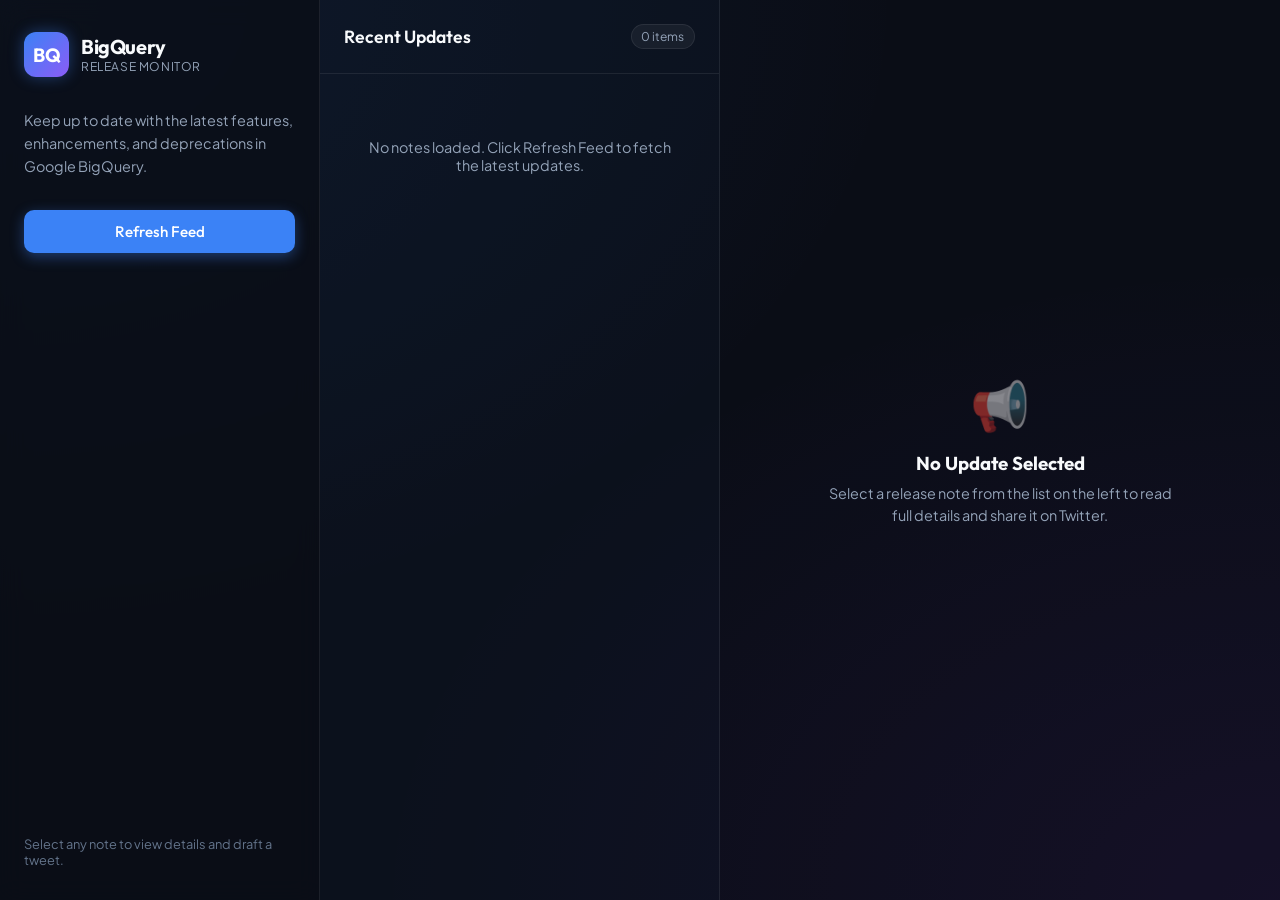
==== templates/index.html @ 55e47dca "Initial commit - BigQuery Release Notes Web Application with modern dashboard and Twitter sharing in" ====
<!DOCTYPE html>
<html lang="en">
<head>
    <meta charset="UTF-8">
    <meta name="viewport" content="width=device-width, initial-scale=1.0">
    <title>BigQuery Release Notes Reader & Tweet Generator</title>
    <meta name="description" content="Track Google Cloud BigQuery release notes and updates instantly. Read official release details and easily share updates on Twitter.">
    <meta name="keywords" content="BigQuery, Google Cloud, Release Notes, BigQuery Updates, RSS Feed Reader, Tweet Updates">
    <!-- Google Fonts -->
    <link rel="preconnect" href="https://fonts.googleapis.com">
    <link rel="preconnect" href="https://fonts.gstatic.com" crossorigin>
    <link href="https://fonts.googleapis.com/css2?family=Outfit:wght@300;400;500;600;700&family=Plus+Jakarta+Sans:wght@300;400;500;600;700&display=swap" rel="stylesheet">
    <link rel="icon" type="image/jpeg" href="/static/images/favicon.jpg">
    <link rel="stylesheet" href="/static/style.css">
</head>
<body>
    <div class="app-container">
        <!-- Sidebar / Header -->
        <header class="app-header">
            <div class="logo-area">
                <div class="logo-icon">BQ</div>
                <div class="logo-text">
                    <h1>BigQuery</h1>
                    <p>Release Monitor</p>
                </div>
            </div>
            <p class="feed-description">
                Keep up to date with the latest features, enhancements, and deprecations in Google BigQuery.
            </p>
            <div class="actions">
                <button id="refresh-btn" class="btn btn-primary">
                    <span class="btn-text">Refresh Feed</span>
                    <span class="spinner" id="refresh-spinner"></span>
                </button>
            </div>
            <div class="footer-note">
                <p>Select any note to view details and draft a tweet.</p>
            </div>
        </header>

        <!-- Main Content Area -->
        <main class="app-main">
            <!-- Feed Feed List -->
            <section class="notes-feed">
                <div class="section-header">
                    <h2>Recent Updates</h2>
                    <span class="badge" id="notes-count">0 items</span>
                </div>
                <div class="feed-list" id="feed-list">
                    <!-- Dynamic Notes will go here -->
                    <div class="empty-state">
                        <p>No notes loaded. Click Refresh Feed to fetch the latest updates.</p>
                    </div>
                </div>
            </section>

            <!-- Details & Share View -->
            <section class="note-viewer">
                <div id="viewer-empty" class="viewer-empty">
                    <div class="empty-icon">📢</div>
                    <h3>No Update Selected</h3>
                    <p>Select a release note from the list on the left to read full details and share it on Twitter.</p>
                </div>
                <div id="viewer-content" class="viewer-content hidden">
                    <article class="note-article">
                        <div class="note-meta">
                            <span class="note-date" id="view-date">Date</span>
                        </div>
                        <h2 class="note-title" id="view-title">Title of the selected release note</h2>
                        <hr class="divider">
                        <div class="note-body" id="view-body">
                            <!-- HTML content goes here -->
                        </div>
                    </article>
                    <div class="share-card">
                        <h3>Share this Update</h3>
                        <p>Draft a Tweet with a summary of this release note:</p>
                        <textarea id="tweet-box" class="tweet-box" rows="4"></textarea>
                        <div class="tweet-footer">
                            <span class="char-count" id="char-count">0 / 280</span>
                            <button id="tweet-btn" class="btn btn-tweet">
                                <svg class="twitter-icon" viewBox="0 0 24 24" width="20" height="20">
                                    <path fill="currentColor" d="M18.244 2.25h3.308l-7.227 8.26 8.502 11.24H16.17l-5.214-6.817L4.99 21.75H1.68l7.73-8.835L1.254 2.25H8.08l4.713 6.231zm-1.161 17.52h1.833L7.084 4.126H5.117z"/>
                                </svg>
                                Tweet This
                            </button>
                        </div>
                    </div>
                </div>
            </section>
        </main>
    </div>
    
    <script src="/static/app.js"></script>
</body>
</html>
---- static/style.css ----
/* CSS Variable Design System */
:root {
    --bg-primary: #0a0e17;
    --bg-secondary: rgba(20, 26, 42, 0.65);
    --bg-card: rgba(30, 41, 59, 0.45);
    --bg-card-hover: rgba(30, 41, 59, 0.7);
    --bg-card-selected: rgba(59, 130, 246, 0.15);
    --border-color: rgba(255, 255, 255, 0.08);
    --border-active: rgba(59, 130, 246, 0.5);
    
    --text-primary: #f8fafc;
    --text-secondary: #94a3b8;
    --text-muted: #64748b;
    
    --primary: #3b82f6;
    --primary-hover: #2563eb;
    --primary-glow: rgba(59, 130, 246, 0.4);
    
    --twitter-color: #1d9bf0;
    --twitter-hover: #1a8cd8;
    
    --font-heading: 'Outfit', sans-serif;
    --font-body: 'Plus Jakarta Sans', sans-serif;
    
    --shadow-sm: 0 1px 2px 0 rgba(0, 0, 0, 0.05);
    --shadow-md: 0 4px 6px -1px rgba(0, 0, 0, 0.1), 0 2px 4px -1px rgba(0, 0, 0, 0.06);
    --shadow-lg: 0 10px 15px -3px rgba(0, 0, 0, 0.1), 0 4px 6px -2px rgba(0, 0, 0, 0.05);
    
    --transition-fast: 0.15s ease;
    --transition-normal: 0.25s ease;
}

* {
    box-sizing: border-box;
    margin: 0;
    padding: 0;
}

body {
    background-color: var(--bg-primary);
    color: var(--text-primary);
    font-family: var(--font-body);
    min-height: 100vh;
    overflow-x: hidden;
    background-image: 
        radial-gradient(at 0% 0%, rgba(59, 130, 246, 0.1) 0px, transparent 50%),
        radial-gradient(at 100% 100%, rgba(147, 51, 234, 0.1) 0px, transparent 50%);
}

/* Layout */
.app-container {
    display: grid;
    grid-template-columns: 320px 1fr;
    height: 100vh;
    overflow: hidden;
}

/* Header & Sidebar */
.app-header {
    background: rgba(10, 14, 23, 0.8);
    backdrop-filter: blur(12px);
    -webkit-backdrop-filter: blur(12px);
    border-right: 1px solid var(--border-color);
    padding: 2rem 1.5rem;
    display: flex;
    flex-direction: column;
    gap: 2rem;
    position: sticky;
    top: 0;
    height: 100vh;
}

.logo-area {
    display: flex;
    align-items: center;
    gap: 0.75rem;
}

.logo-icon {
    background: linear-gradient(135deg, var(--primary), #8b5cf6);
    color: white;
    font-weight: 700;
    font-family: var(--font-heading);
    font-size: 1.2rem;
    width: 45px;
    height: 45px;
    border-radius: 12px;
    display: flex;
    align-items: center;
    justify-content: center;
    box-shadow: 0 0 15px var(--primary-glow);
}

.logo-text h1 {
    font-family: var(--font-heading);
    font-size: 1.25rem;
    font-weight: 700;
    letter-spacing: -0.02em;
    line-height: 1.2;
}

.logo-text p {
    font-size: 0.75rem;
    color: var(--text-secondary);
    text-transform: uppercase;
    letter-spacing: 0.05em;
}

.feed-description {
    font-size: 0.9rem;
    color: var(--text-secondary);
    line-height: 1.6;
}

.footer-note {
    margin-top: auto;
    font-size: 0.8rem;
    color: var(--text-muted);
}

/* Main Workspace */
.app-main {
    display: grid;
    grid-template-columns: 400px 1fr;
    height: 100vh;
}

/* Notes Feed Column */
.notes-feed {
    border-right: 1px solid var(--border-color);
    display: flex;
    flex-direction: column;
    height: 100vh;
    background: rgba(15, 23, 42, 0.3);
}

.section-header {
    padding: 1.5rem;
    border-bottom: 1px solid var(--border-color);
    display: flex;
    justify-content: space-between;
    align-items: center;
}

.section-header h2 {
    font-family: var(--font-heading);
    font-size: 1.1rem;
    font-weight: 600;
}

.badge {
    background: rgba(255, 255, 255, 0.05);
    border: 1px solid var(--border-color);
    padding: 0.25rem 0.6rem;
    border-radius: 9999px;
    font-size: 0.75rem;
    color: var(--text-secondary);
}

.feed-list {
    flex: 1;
    overflow-y: auto;
    max-height: calc(100vh - 80px);
    padding: 1rem;
    display: flex;
    flex-direction: column;
    gap: 0.75rem;
}

/* Scrollbar styling */
.feed-list::-webkit-scrollbar,
.note-body::-webkit-scrollbar {
    width: 6px;
}

.feed-list::-webkit-scrollbar-track,
.note-body::-webkit-scrollbar-track {
    background: transparent;
}

.feed-list::-webkit-scrollbar-thumb,
.note-body::-webkit-scrollbar-thumb {
    background: rgba(255, 255, 255, 0.1);
    border-radius: 3px;
}

.feed-list::-webkit-scrollbar-thumb:hover,
.note-body::-webkit-scrollbar-thumb:hover {
    background: rgba(255, 255, 255, 0.2);
}

/* Cards (Release Note Items) */
.note-card {
    background: var(--bg-card);
    border: 1px solid var(--border-color);
    border-radius: 12px;
    padding: 1rem;
    cursor: pointer;
    transition: all var(--transition-fast);
}

.note-card:hover {
    background: var(--bg-card-hover);
    transform: translateY(-2px);
    border-color: rgba(255, 255, 255, 0.15);
}

.note-card.selected {
    background: var(--bg-card-selected);
    border-color: var(--border-active);
    box-shadow: 0 0 15px rgba(59, 130, 246, 0.1);
}

.card-meta {
    font-size: 0.75rem;
    color: var(--text-muted);
    margin-bottom: 0.5rem;
}

.card-title {
    font-size: 0.95rem;
    font-weight: 600;
    line-height: 1.4;
    color: var(--text-primary);
    display: -webkit-box;
    -webkit-line-clamp: 2;
    -webkit-box-orient: vertical;
    overflow: hidden;
}

.empty-state {
    text-align: center;
    padding: 3rem 1.5rem;
    color: var(--text-secondary);
    font-size: 0.9rem;
}

/* Buttons */
.btn {
    display: inline-flex;
    align-items: center;
    justify-content: center;
    gap: 0.5rem;
    padding: 0.75rem 1.5rem;
    border-radius: 10px;
    font-family: var(--font-heading);
    font-weight: 500;
    font-size: 0.95rem;
    cursor: pointer;
    transition: all var(--transition-fast);
    border: none;
    outline: none;
    width: 100%;
}

.btn-primary {
    background: var(--primary);
    color: white;
    box-shadow: 0 4px 14px var(--primary-glow);
}

.btn-primary:hover {
    background: var(--primary-hover);
    box-shadow: 0 6px 20px var(--primary-glow);
}

.btn-tweet {
    background: var(--twitter-color);
    color: white;
}

.btn-tweet:hover {
    background: var(--twitter-hover);
    box-shadow: 0 4px 12px rgba(29, 155, 240, 0.3);
}

/* Spinner */
.spinner {
    width: 18px;
    height: 18px;
    border: 2px solid rgba(255, 255, 255, 0.3);
    border-radius: 50%;
    border-top-color: white;
    animation: spin 0.8s linear infinite;
    display: none;
}

.spinner.active {
    display: inline-block;
}

@keyframes spin {
    to { transform: rotate(360deg); }
}

/* Note Viewer Panel */
.note-viewer {
    padding: 2.5rem;
    display: flex;
    flex-direction: column;
    overflow-y: auto;
    background: rgba(10, 14, 23, 0.2);
}

.viewer-empty {
    display: flex;
    flex-direction: column;
    align-items: center;
    justify-content: center;
    margin: auto;
    text-align: center;
    max-width: 360px;
}

.empty-icon {
    font-size: 3rem;
    margin-bottom: 1rem;
    opacity: 0.5;
}

.viewer-empty h3 {
    font-family: var(--font-heading);
    margin-bottom: 0.5rem;
}

.viewer-empty p {
    color: var(--text-secondary);
    font-size: 0.9rem;
    line-height: 1.5;
}

.viewer-content {
    display: flex;
    flex-direction: column;
    gap: 2rem;
    height: 100%;
}

.viewer-content.hidden {
    display: none;
}

.note-article {
    background: rgba(30, 41, 59, 0.2);
    border: 1px solid var(--border-color);
    padding: 2rem;
    border-radius: 16px;
    backdrop-filter: blur(8px);
}

.note-meta {
    margin-bottom: 1rem;
}

.note-date {
    font-size: 0.85rem;
    color: var(--text-secondary);
    background: rgba(255, 255, 255, 0.05);
    padding: 0.25rem 0.75rem;
    border-radius: 9999px;
}

.note-title {
    font-family: var(--font-heading);
    font-size: 1.75rem;
    font-weight: 700;
    line-height: 1.3;
    margin-bottom: 1.5rem;
}

.divider {
    border: 0;
    height: 1px;
    background: var(--border-color);
    margin-bottom: 1.5rem;
}

.note-body {
    font-size: 1.05rem;
    line-height: 1.7;
    color: var(--text-primary);
}

/* External markdown/feed content formatting */
.note-body p {
    margin-bottom: 1rem;
}

.note-body ul, .note-body ol {
    margin-bottom: 1rem;
    padding-left: 1.5rem;
}

.note-body li {
    margin-bottom: 0.5rem;
}

.note-body a {
    color: var(--primary);
    text-decoration: none;
}

.note-body a:hover {
    text-decoration: underline;
}

.note-body code {
    background: rgba(255, 255, 255, 0.08);
    padding: 0.2rem 0.4rem;
    border-radius: 4px;
    font-size: 0.9em;
    font-family: monospace;
}

/* Sharing Section */
.share-card {
    background: rgba(30, 41, 59, 0.3);
    border: 1px solid var(--border-color);
    border-radius: 16px;
    padding: 1.5rem;
}

.share-card h3 {
    font-family: var(--font-heading);
    font-size: 1.1rem;
    margin-bottom: 0.5rem;
}

.share-card p {
    color: var(--text-secondary);
    font-size: 0.9rem;
    margin-bottom: 1rem;
}

.tweet-box {
    width: 100%;
    background: rgba(10, 14, 23, 0.5);
    border: 1px solid var(--border-color);
    border-radius: 10px;
    padding: 0.85rem;
    color: var(--text-primary);
    font-family: var(--font-body);
    font-size: 0.95rem;
    resize: none;
    outline: none;
    margin-bottom: 1rem;
    transition: border-color var(--transition-fast);
}

.tweet-box:focus {
    border-color: var(--border-active);
}

.tweet-footer {
    display: flex;
    justify-content: space-between;
    align-items: center;
}

.char-count {
    font-size: 0.85rem;
    color: var(--text-muted);
}

.char-count.warning {
    color: #f59e0b;
}

.char-count.error {
    color: #ef4444;
}

/* Responsive constraints */
@media (max-width: 1024px) {
    .app-container {
        grid-template-columns: 1fr;
    }
    
    .app-header {
        height: auto;
        position: relative;
        border-right: none;
        border-bottom: 1px solid var(--border-color);
    }
    
    .app-main {
        grid-template-columns: 320px 1fr;
        height: calc(100vh - 200px);
    }
}

@media (max-width: 768px) {
    .app-main {
        grid-template-columns: 1fr;
        height: auto;
        overflow: visible;
    }
    
    .notes-feed {
        height: 400px;
        border-right: none;
        border-bottom: 1px solid var(--border-color);
    }
    
    .note-viewer {
        height: auto;
    }
}
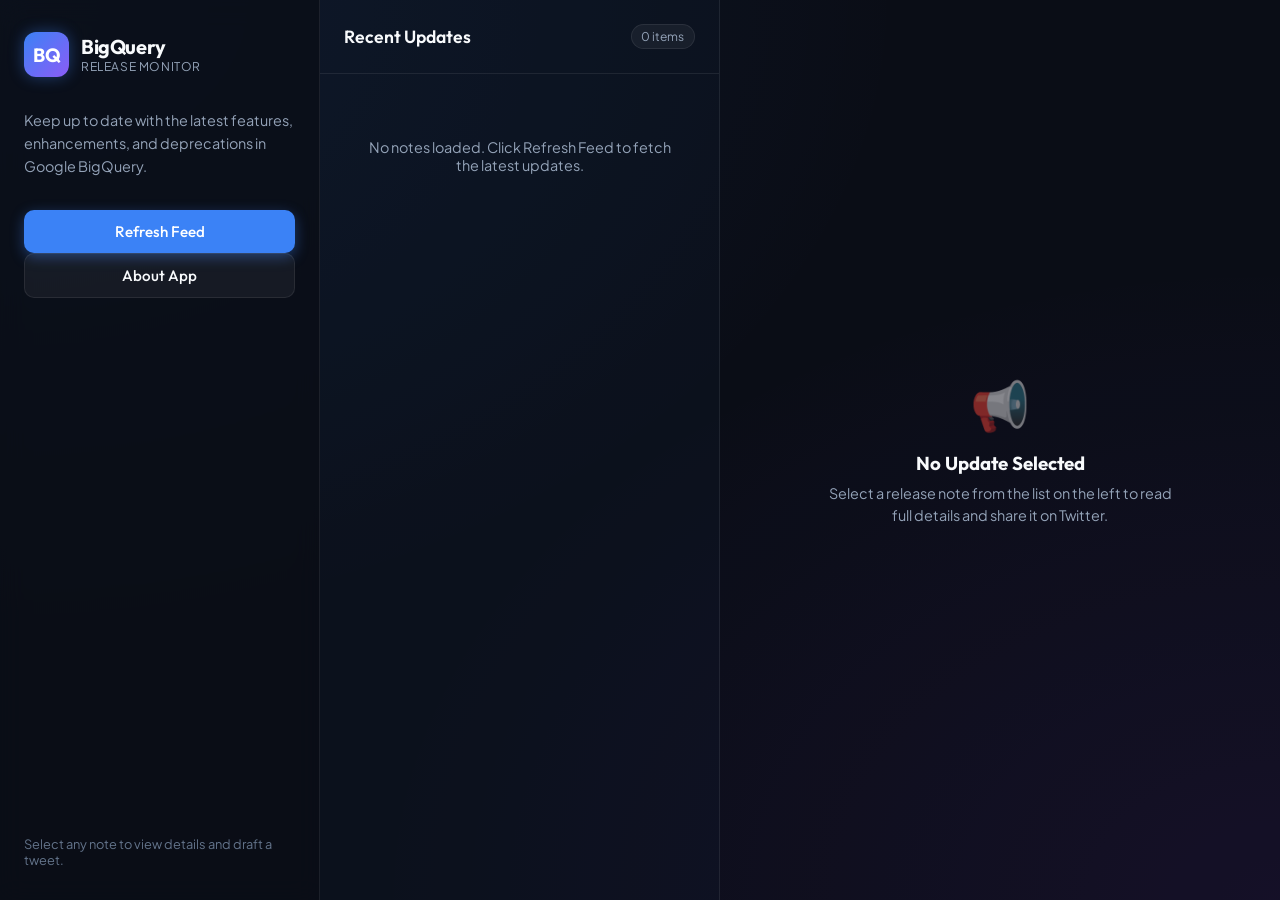
==== commit 3e2e1288: "Add About section modal feature" ====
--- a/templates/index.html
+++ b/templates/index.html
@@ -32,11 +32,35 @@
                     <span class="btn-text">Refresh Feed</span>
                     <span class="spinner" id="refresh-spinner"></span>
                 </button>
+                <button id="about-btn" class="btn btn-secondary">
+                    About App
+                </button>
             </div>
             <div class="footer-note">
                 <p>Select any note to view details and draft a tweet.</p>
             </div>
         </header>
+
+        <!-- About Modal Overlay -->
+        <div id="about-modal" class="modal-overlay hidden">
+            <div class="modal-card">
+                <div class="modal-header">
+                    <h2>About BQ Release Monitor</h2>
+                    <button id="close-about-btn" class="close-btn">&times;</button>
+                </div>
+                <div class="modal-body">
+                    <p>
+                        This application is designed to help Cloud Engineers and Data Analysts stay updated with the latest changes in Google BigQuery. It fetches official release updates directly from Google and lets you share selected updates on Twitter with a single click.
+                    </p>
+                    <h3>Tech Stack</h3>
+                    <ul>
+                        <li><strong>Backend:</strong> Python Flask (serving parsed XML feed data via REST API)</li>
+                        <li><strong>Frontend:</strong> Vanilla HTML5, CSS3, & Modern ES6 JavaScript</li>
+                        <li><strong>Styling:</strong> CSS Variables, Glassmorphism, Dark UI, Responsive grid layouts</li>
+                    </ul>
+                </div>
+            </div>
+        </div>
 
         <!-- Main Content Area -->
         <main class="app-main">
--- a/static/style.css
+++ b/static/style.css
@@ -274,6 +274,96 @@
     box-shadow: 0 4px 12px rgba(29, 155, 240, 0.3);
 }
 
+.btn-secondary {
+    background: rgba(255, 255, 255, 0.05);
+    color: var(--text-primary);
+    border: 1px solid var(--border-color);
+}
+
+.btn-secondary:hover {
+    background: rgba(255, 255, 255, 0.1);
+}
+
+/* Modal Overlay styling */
+.modal-overlay {
+    position: fixed;
+    top: 0;
+    left: 0;
+    right: 0;
+    bottom: 0;
+    background: rgba(0, 0, 0, 0.7);
+    backdrop-filter: blur(8px);
+    display: flex;
+    align-items: center;
+    justify-content: center;
+    z-index: 1000;
+    transition: opacity var(--transition-normal);
+}
+
+.modal-overlay.hidden {
+    display: none;
+}
+
+.modal-card {
+    background: #0f172a;
+    border: 1px solid var(--border-color);
+    border-radius: 16px;
+    width: 90%;
+    max-width: 500px;
+    padding: 2rem;
+    box-shadow: 0 10px 25px rgba(0, 0, 0, 0.5);
+    position: relative;
+}
+
+.modal-header {
+    display: flex;
+    justify-content: space-between;
+    align-items: center;
+    margin-bottom: 1.5rem;
+}
+
+.modal-header h2 {
+    font-family: var(--font-heading);
+    font-size: 1.25rem;
+}
+
+.close-btn {
+    background: none;
+    border: none;
+    color: var(--text-secondary);
+    font-size: 1.75rem;
+    cursor: pointer;
+    line-height: 1;
+}
+
+.close-btn:hover {
+    color: var(--text-primary);
+}
+
+.modal-body {
+    font-size: 0.95rem;
+    line-height: 1.6;
+    color: var(--text-secondary);
+}
+
+.modal-body p {
+    margin-bottom: 1rem;
+}
+
+.modal-body h3 {
+    color: var(--text-primary);
+    font-size: 1rem;
+    margin-bottom: 0.5rem;
+}
+
+.modal-body ul {
+    padding-left: 1.25rem;
+}
+
+.modal-body li {
+    margin-bottom: 0.5rem;
+}
+
 /* Spinner */
 .spinner {
     width: 18px;
